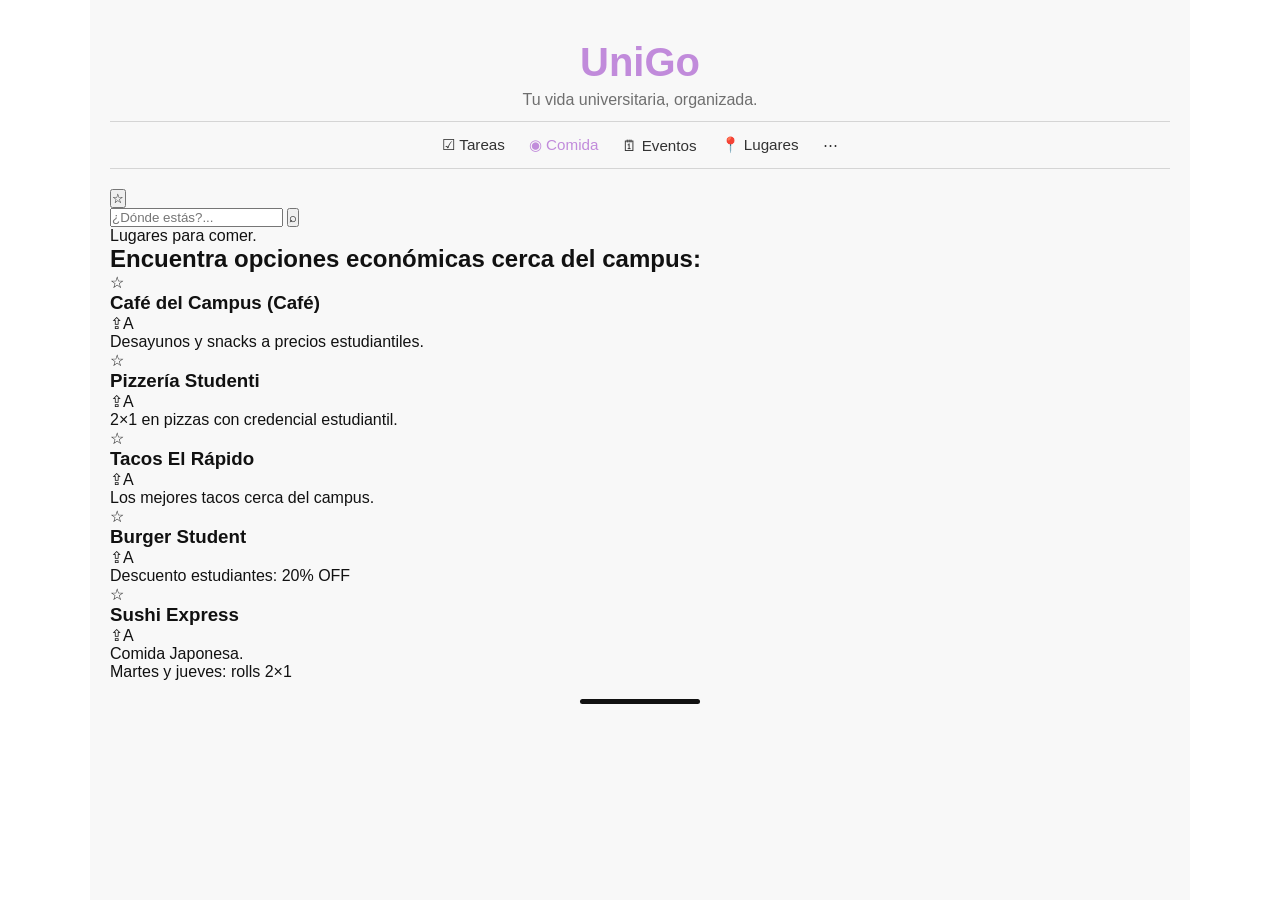
==== comida.html @ ee71429d "comida" ====
<!DOCTYPE html>
<html lang="es">

<head>
  <meta charset="UTF-8">
  <meta name="viewport" content="width=device-width, initial-scale=1.0">
  <title>UniGo - Comida</title>
  <link rel="stylesheet" href="style.css">
</head>

<body>

  <main class="panel-page">
    <div class="status-bar">
    </div>

    <header class="panel-header">
      <h1 class="brand-title">UniGo</h1>
      <p class="brand-subtitle">Tu vida universitaria, organizada.</p>
    </header>

    <nav class="menu">
      <a href="panel.html" class="menu-item">☑ Tareas</a>
      <a href="comida.html" class="menu-item active">◉ Comida</a>
      <a href="#" class="menu-item">🗓 Eventos</a>
      <a href="#" class="menu-item">📍 Lugares</a>
      <a href="#" class="menu-item">⋯</a>
    </nav>

    <section class="food-topbar">
      <button class="fav-btn">☆</button>

      <div class="search-box">
        <input type="text" placeholder="¿Dónde estás?..." class="food-search">
        <button class="search-btn">⌕</button>
      </div>
    </section>

    <section class="food-box">
      <p class="food-small-title">Lugares para comer.</p>
      <h2 class="food-title">Encuentra opciones económicas cerca del campus:</h2>

      <div class="food-list">

        <article class="food-item">
          <div class="food-item-top">
            <span class="food-star">☆</span>
            <h3>Café del Campus (Café)</h3>
            <span class="food-tag">⇪A</span>
          </div>
          <p>Desayunos y snacks a precios estudiantiles.</p>
        </article>

        <article class="food-item">
          <div class="food-item-top">
            <span class="food-star">☆</span>
            <h3>Pizzería Studenti</h3>
            <span class="food-tag">⇪A</span>
          </div>
          <p>2×1 en pizzas con credencial estudiantil.</p>
        </article>

        <article class="food-item">
          <div class="food-item-top">
            <span class="food-star">☆</span>
            <h3>Tacos El Rápido</h3>
            <span class="food-tag">⇪A</span>
          </div>
          <p>Los mejores tacos cerca del campus.</p>
        </article>

        <article class="food-item">
          <div class="food-item-top">
            <span class="food-star">☆</span>
            <h3>Burger Student</h3>
            <span class="food-tag">⇪A</span>
          </div>
          <p>Descuento estudiantes: 20% OFF</p>
        </article>

        <article class="food-item">
          <div class="food-item-top">
            <span class="food-star">☆</span>
            <h3>Sushi Express</h3>
            <span class="food-tag">⇪A</span>
          </div>
          <p>Comida Japonesa.<br>Martes y jueves: rolls 2×1</p>
        </article>

      </div>
    </section>

    <div class="bottom-line"></div>
  </main>

</body>

</html>
---- style.css ----
* {
    margin: 0;
    padding: 0;
    box-sizing: border-box;
    font-family: Arial, sans-serif;
}

body {
    background-color: #ffffff;
    color: #111;
}

/* ---------- ESTRUCTURA GENERAL ---------- */
.login-page,
.panel-page {
    width: 100%;
    max-width: 1100px;
    margin: 0 auto;
    min-height: 100vh;
    padding: 20px;
    background-color: #f8f8f8;
}

.status-bar {
    display: flex;
    justify-content: space-between;
    align-items: center;
    font-size: 16px;
    font-weight: bold;
    margin-bottom: 20px;
}

/* ---------- LOGIN ---------- */
.login-page {
    display: flex;
    flex-direction: column;
    justify-content: space-between;
}

.login-content {
    width: 100%;
    max-width: 420px;
    margin: 40px auto;
    text-align: center;
}

.logo-box {
    width: 80px;
    height: 80px;
    margin: 0 auto 20px;
    border-radius: 16px;
    background-color: #f1e8f8;
    color: #9b63d8;
    display: flex;
    align-items: center;
    justify-content: center;
    font-size: 38px;
    font-weight: bold;
}

.login-content h1 {
    font-size: 2rem;
    margin-bottom: 10px;
}

.subtitle {
    font-size: 1rem;
    color: #555;
    margin-bottom: 35px;
}

.input-email {
    width: 100%;
    padding: 14px;
    border: 1.5px solid #9f80b9;
    font-size: 1rem;
    outline: none;
    margin-bottom: 15px;
    background-color: white;
}

.btn-main {
    width: 100%;
    padding: 14px;
    background-color: #c8bdd9;
    color: #5e556a;
    border: 1px solid #8a7b9b;
    border-radius: 7px;
    font-size: 1rem;
    font-weight: bold;
    cursor: pointer;
    margin-bottom: 24px;
}

.divider {
    display: flex;
    align-items: center;
    justify-content: center;
    margin: 10px 0 25px;
    color: black;
}

.divider::before,
.divider::after {
    content: "";
    flex: 1;
    height: 1px;
    background-color: #b8b8b8;
    margin: 0 12px;
}

.social-buttons {
    display: flex;
    flex-direction: column;
    gap: 16px;
}

.social-btn {
    width: 100%;
    padding: 14px;
    border: 1.5px solid #a47cc4;
    border-radius: 30px;
    background-color: white;
    font-size: 1rem;
    color: #666;
    cursor: pointer;
}

.footer {
    text-align: center;
    font-size: 0.75rem;
    color: #222;
    margin-top: 40px;
    padding-bottom: 10px;
}

/* ---------- PANEL ---------- */
.panel-header {
    text-align: center;
    padding-bottom: 12px;
    border-bottom: 1px solid #d5d5d5;
}

.brand-title {
    font-size: 2.5rem;
    color: #c18bdb;
    margin-bottom: 6px;
    font-weight: bold;
}

.brand-subtitle {
    color: #6f6f6f;
    font-size: 1rem;
}

.menu {
    display: flex;
    justify-content: center;
    align-items: center;
    gap: 24px;
    flex-wrap: wrap;
    padding: 14px 0;
    border-bottom: 1px solid #d5d5d5;
    margin-bottom: 20px;
}

.menu-item {
    text-decoration: none;
    color: #333;
    font-size: 0.95rem;
}

.menu-item.active {
    color: #c18bdb;
}

.tasks-box {
    max-width: 820px;
    margin: 0 auto;
    background-color: #e5d5e8;
    border-radius: 24px;
    padding: 20px;
    display: flex;
    flex-direction: column;
    gap: 14px;
}

.task-card {
    background-color: white;
    border-radius: 10px;
    padding: 16px 14px;
    display: grid;
    grid-template-columns: 35px 1fr auto;
    align-items: center;
    gap: 14px;
}

.task-icon {
    font-size: 1.8rem;
}

.task-info h3 {
    font-size: 1rem;
    margin-bottom: 4px;
}

.task-info p {
    font-size: 0.92rem;
    color: #777;
}

.task-btn {
    background-color: #333;
    color: white;
    border: none;
    border-radius: 8px;
    padding: 10px 14px;
    font-size: 0.95rem;
    cursor: pointer;
}

.summary-box {
    max-width: 820px;
    margin: 20px auto 0;
    display: flex;
    flex-direction: column;
    gap: 14px;
}

.summary {
    text-align: center;
    padding: 18px;
    border-radius: 30px;
    font-size: 1.3rem;
    font-weight: bold;
}

.pending {
    background-color: #d58d8d;
}

.completed {
    background-color: #b9d9ab;
}

.bottom-line {
    width: 120px;
    height: 5px;
    background-color: #111;
    border-radius: 10px;
    margin: 18px auto 0;
}

/* ---------- RESPONSIVE ---------- */
@media (max-width: 768px) {

    .login-page,
    .panel-page {
        padding: 14px;
    }

    .login-content {
        margin: 25px auto;
    }

    .brand-title {
        font-size: 2rem;
    }

    .brand-subtitle {
        font-size: 0.92rem;
    }

    .menu {
        gap: 12px;
        justify-content: space-around;
    }

    .menu-item {
        font-size: 0.82rem;
    }

    .tasks-box {
        padding: 14px;
    }

    .task-card {
        grid-template-columns: 28px 1fr auto;
        gap: 10px;
        padding: 14px 10px;
    }

    .task-info h3 {
        font-size: 0.9rem;
    }

    .task-info p {
        font-size: 0.84rem;
    }

    .task-btn {
        padding: 9px 10px;
        font-size: 0.88rem;
    }

    .summary {
        font-size: 1.05rem;
        padding: 15px;
    }

    .bottom-line {
        width: 95px;
    }
}
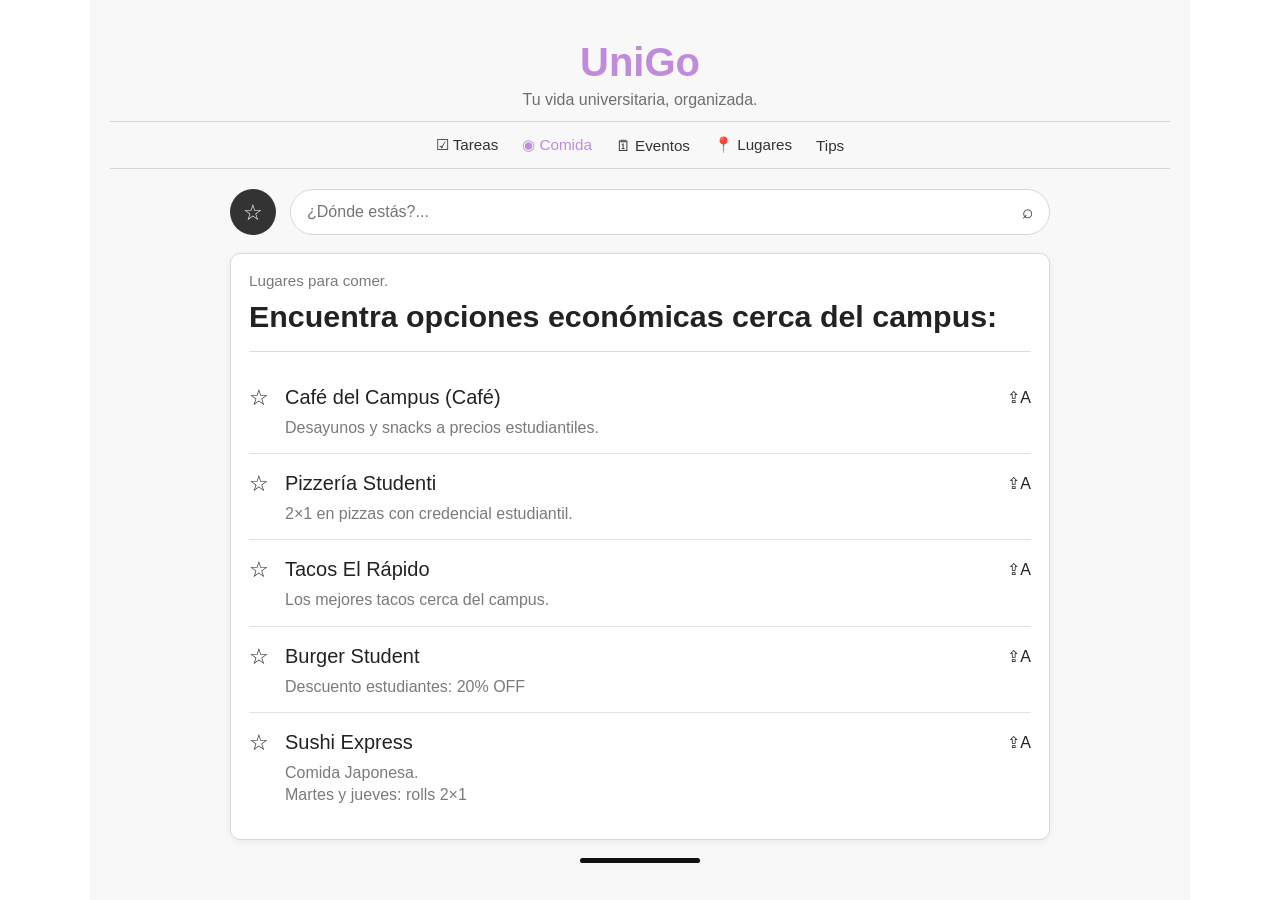
==== commit 47778c8c: "Update comida.html" ====
--- a/comida.html
+++ b/comida.html
@@ -24,7 +24,7 @@
       <a href="comida.html" class="menu-item active">◉ Comida</a>
       <a href="#" class="menu-item">🗓 Eventos</a>
       <a href="#" class="menu-item">📍 Lugares</a>
-      <a href="#" class="menu-item">⋯</a>
+      <a href="#" class="menu-item">Tips</a>
     </nav>
 
     <section class="food-topbar">
--- a/style.css
+++ b/style.css
@@ -312,3 +312,298 @@
         width: 95px;
     }
 }
+
+/* ---------- COMIDA ---------- */
+.food-topbar {
+    max-width: 820px;
+    margin: 0 auto 18px;
+    display: flex;
+    align-items: center;
+    gap: 14px;
+}
+
+.fav-btn {
+    width: 46px;
+    height: 46px;
+    border: none;
+    border-radius: 50%;
+    background-color: #333;
+    color: white;
+    font-size: 1.4rem;
+    cursor: pointer;
+    flex-shrink: 0;
+}
+
+.search-box {
+    flex: 1;
+    display: flex;
+    align-items: center;
+    border: 1.5px solid #d7d7d7;
+    border-radius: 28px;
+    background-color: white;
+    overflow: hidden;
+}
+
+.food-search {
+    flex: 1;
+    border: none;
+    outline: none;
+    padding: 13px 16px;
+    font-size: 1rem;
+    background: transparent;
+}
+
+.search-btn {
+    border: none;
+    background: transparent;
+    padding: 0 16px;
+    font-size: 1.2rem;
+    cursor: pointer;
+    color: #333;
+}
+
+.food-box {
+    max-width: 820px;
+    margin: 0 auto;
+    background-color: #ffffff;
+    border: 1px solid #d8d8d8;
+    border-radius: 10px;
+    padding: 18px;
+    box-shadow: 0 2px 8px rgba(0, 0, 0, 0.06);
+}
+
+.food-small-title {
+    font-size: 0.95rem;
+    color: #7a7a7a;
+    margin-bottom: 8px;
+}
+
+.food-title {
+    font-size: 1.9rem;
+    line-height: 1.3;
+    color: #222;
+    margin-bottom: 18px;
+    padding-bottom: 14px;
+    border-bottom: 1px solid #dddddd;
+}
+
+.food-list {
+    display: flex;
+    flex-direction: column;
+    gap: 2px;
+}
+
+.food-item {
+    padding: 14px 0;
+    border-bottom: 1px solid #e2e2e2;
+}
+
+.food-item:last-child {
+    border-bottom: none;
+}
+
+.food-item-top {
+    display: grid;
+    grid-template-columns: 26px 1fr auto;
+    align-items: center;
+    gap: 10px;
+    margin-bottom: 6px;
+}
+
+.food-item-top h3 {
+    font-size: 1.25rem;
+    font-weight: normal;
+    color: #222;
+}
+
+.food-star {
+    font-size: 1.4rem;
+    color: #222;
+}
+
+.food-tag {
+    font-size: 1rem;
+    color: #222;
+    white-space: nowrap;
+}
+
+.food-item p {
+    margin-left: 36px;
+    color: #7a7a7a;
+    font-size: 1rem;
+    line-height: 1.4;
+}
+
+/* ---------- RESPONSIVE COMIDA ---------- */
+@media (max-width: 768px) {
+    .food-topbar {
+        gap: 10px;
+        margin-bottom: 14px;
+    }
+
+    .fav-btn {
+        width: 42px;
+        height: 42px;
+        font-size: 1.2rem;
+    }
+
+    .food-search {
+        padding: 12px 14px;
+        font-size: 0.95rem;
+    }
+
+    .search-btn {
+        padding: 0 14px;
+        font-size: 1.05rem;
+    }
+
+    .food-box {
+        padding: 14px;
+    }
+
+    .food-title {
+        font-size: 1.35rem;
+        margin-bottom: 14px;
+        padding-bottom: 12px;
+    }
+
+    .food-small-title {
+        font-size: 0.88rem;
+    }
+
+    .food-item-top {
+        grid-template-columns: 22px 1fr auto;
+        gap: 8px;
+    }
+
+    .food-item-top h3 {
+        font-size: 1rem;
+    }
+
+    .food-star {
+        font-size: 1.2rem;
+    }
+
+    .food-tag {
+        font-size: 0.9rem;
+    }
+
+    .food-item p {
+        margin-left: 30px;
+        font-size: 0.9rem;
+    }
+}
+/* ---------- EVENTOS ---------- */
+.events-box {
+    max-width: 820px;
+    margin: 0 auto;
+}
+
+.event-card {
+    background: white;
+    border: 1px solid #ddd;
+    border-radius: 10px;
+    padding: 14px;
+    margin-bottom: 14px;
+}
+
+.event-card img {
+    width: 100%;
+    border-radius: 8px;
+    margin-bottom: 10px;
+}
+
+.event-card h3 {
+    margin-bottom: 6px;
+}
+
+.event-card span {
+    font-size: 0.85rem;
+    color: gray;
+}
+
+/* ---------- LUGARES ---------- */
+.places-box {
+    max-width: 820px;
+    margin: 0 auto;
+}
+
+.place-card {
+    background: white;
+    border: 1px solid #ddd;
+    border-radius: 10px;
+    padding: 14px;
+    margin-bottom: 14px;
+}
+
+.place-card ul {
+    margin-top: 8px;
+    padding-left: 18px;
+}
+
+/* ---------- TIPS ---------- */
+.tabs {
+    display: flex;
+    justify-content: center;
+    gap: 10px;
+    margin-bottom: 18px;
+}
+
+.tab {
+    padding: 10px 16px;
+    border-radius: 20px;
+    border: none;
+    background: #ddd;
+    cursor: pointer;
+}
+
+.tab.active {
+    background: #c18bdb;
+    color: white;
+}
+
+.tips-box {
+    max-width: 820px;
+    margin: 0 auto;
+    display: grid;
+    gap: 14px;
+}
+
+.tip-card {
+    padding: 14px;
+    border-radius: 10px;
+    background: white;
+    border: 2px solid;
+}
+
+.tip-card ul {
+    padding-left: 18px;
+}
+
+.purple {
+    border-color: #c18bdb;
+}
+
+.blue {
+    border-color: #6fa8dc;
+}
+
+.green {
+    border-color: #7ecb8a;
+}
+
+/* ---------- DESKTOP MEJORADO ---------- */
+@media (min-width: 900px) {
+
+    .events-box,
+    .places-box,
+    .tips-box {
+        display: grid;
+        grid-template-columns: repeat(2, 1fr);
+        gap: 20px;
+    }
+
+    .tips-box {
+        grid-template-columns: repeat(3, 1fr);
+    }
+}
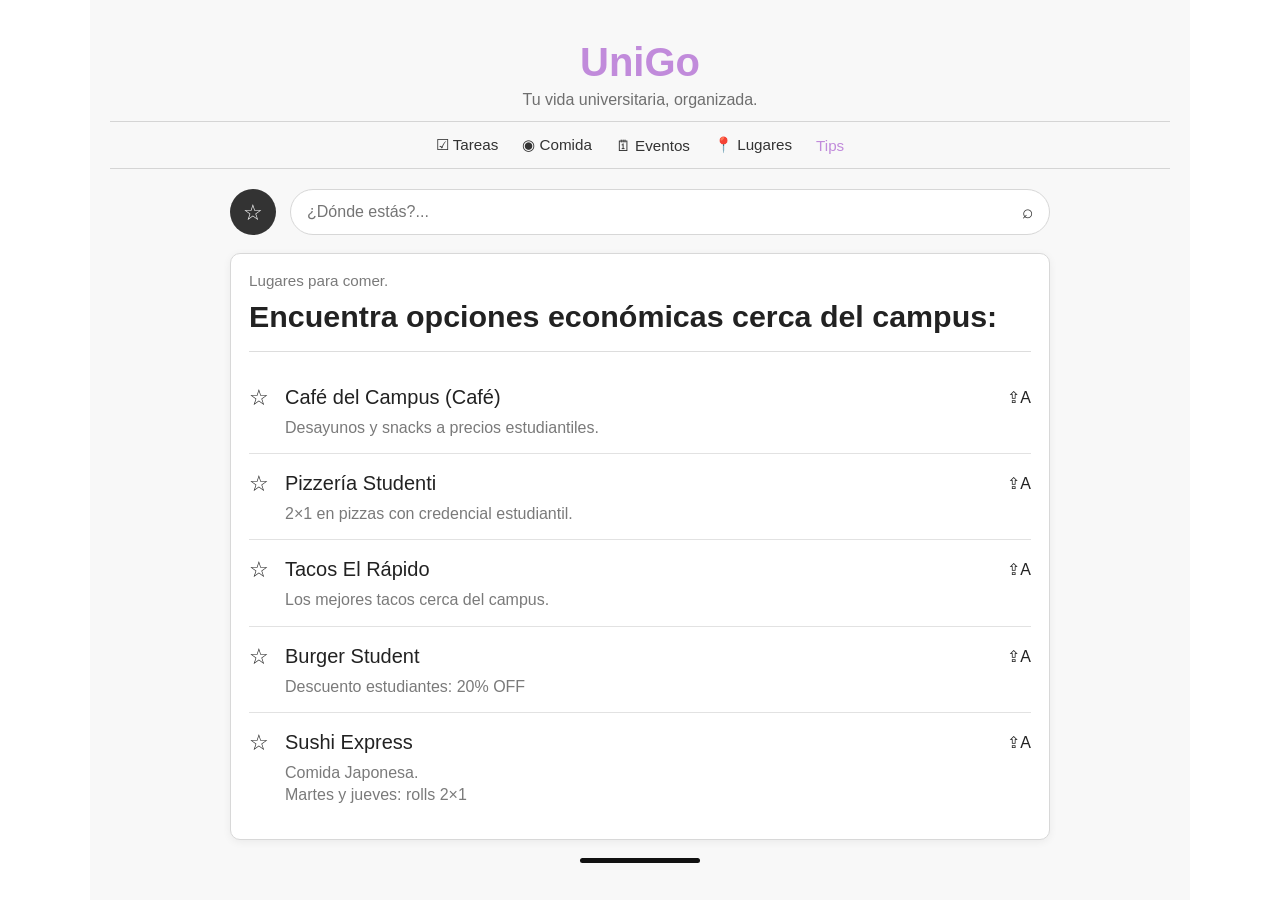
==== commit 018dd92c: "comida" ====
--- a/comida.html
+++ b/comida.html
@@ -20,11 +20,11 @@
     </header>
 
     <nav class="menu">
-      <a href="panel.html" class="menu-item">☑ Tareas</a>
-      <a href="comida.html" class="menu-item active">◉ Comida</a>
-      <a href="#" class="menu-item">🗓 Eventos</a>
-      <a href="#" class="menu-item">📍 Lugares</a>
-      <a href="#" class="menu-item">Tips</a>
+       <a href="panel.html" class="menu-item">☑ Tareas</a>
+            <a href="comida.html" class="menu-item">◉ Comida</a>
+            <a href="eventos.html" class="menu-item">🗓 Eventos</a>
+            <a href="lugares.html" class="menu-item">📍 Lugares</a>
+            <a href="tips.html" class="menu-item active">Tips</a>
     </nav>
 
     <section class="food-topbar">
